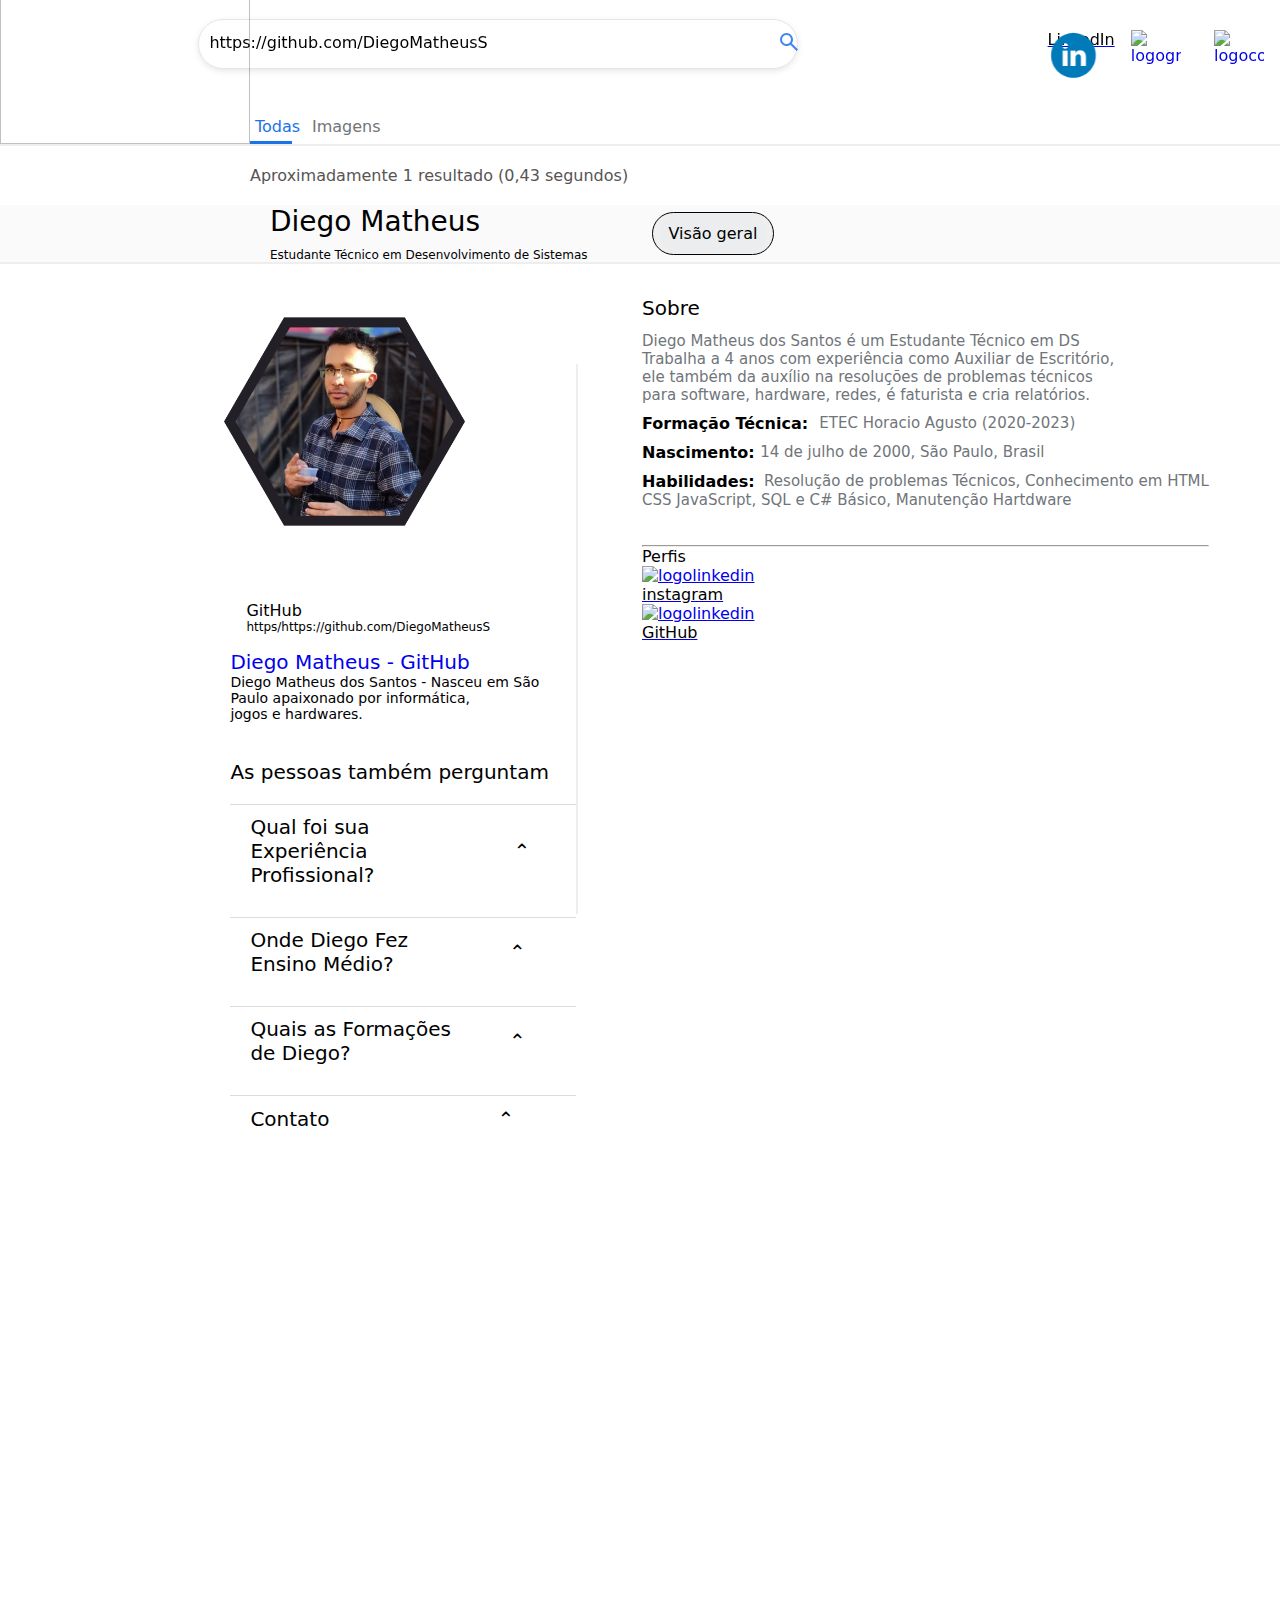
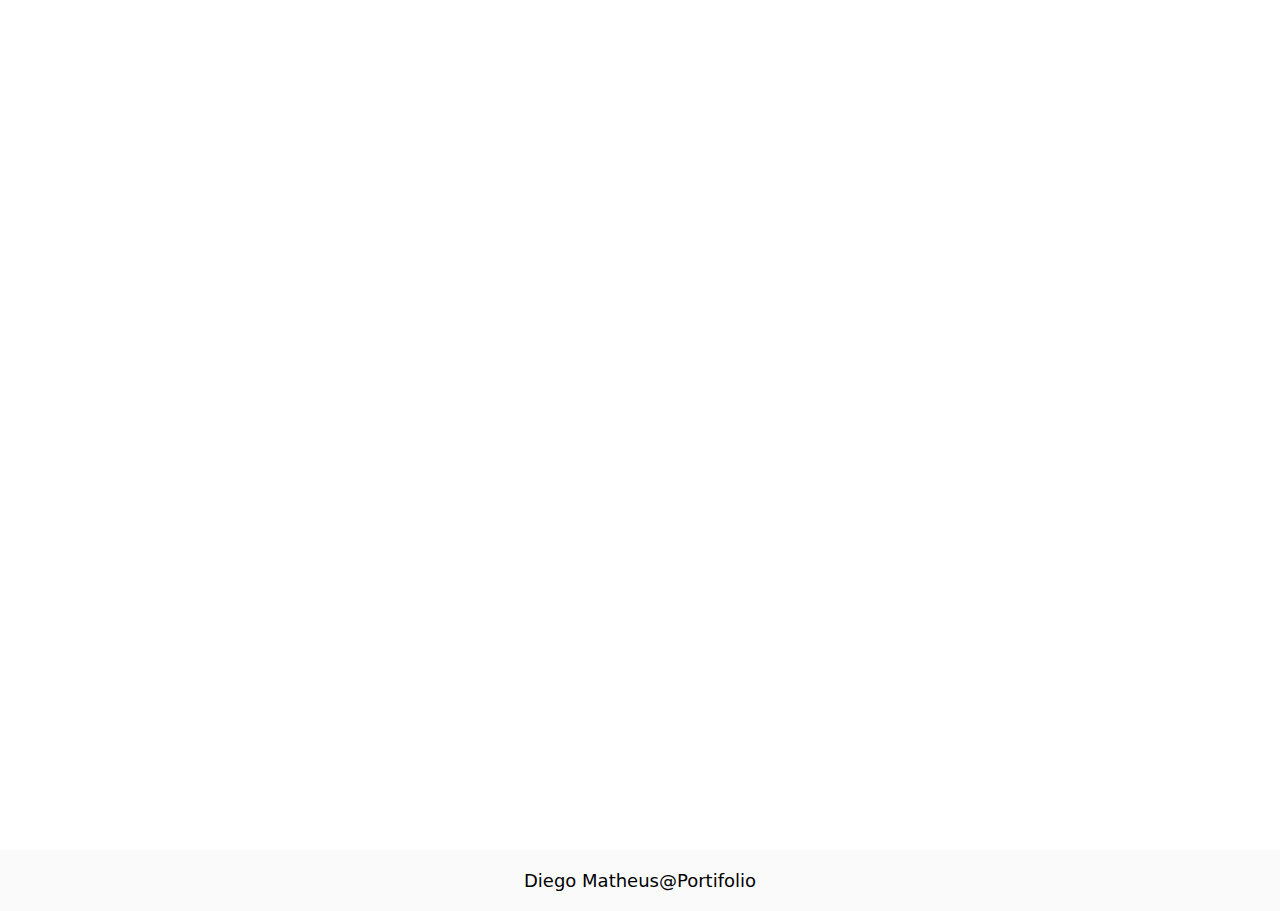
==== index.html @ b4f9243d "Update index.html" ====
<!DOCTYPE html>
<html lang="pt-br">

<head>
    <meta charset="UTF-8">
    <title>Portifólio</title>
    <link rel="stylesheet" href="css/style.css">
    <script src="js/script.js"></script>
    <link rel="stylesheet"
        href="https://fonts.googleapis.com/css2?family=Material+Symbols+Outlined:opsz,wght,FILL,GRAD@24,400,0,0" />
</head>

<body>
    <div class="cabecalho">
        <div class="logo">
            <a href="index.html"><img class="logo" src="img/Diego M..png" alt=""></a>
        </div>
        <div class="barrapesquisa">
            <div class="textpesquisa">
                <p class="nomepesquisa">https://github.com/DiegoMatheusS</p>
                <div class="lupa">
                    <a class="lupa" href="https://github.com/DiegoMatheusS"><span  class="material-symbols-outlined">
                        search
                    </span></a>
                </div>
            </div>
            <div class="logoconta">
              <a href="index.html"> <img class="logoconta" src="img/logoconta.png" alt="logoconta"></a>
            </div>
            <div class="logogmail">
                <a href="mailto:dms.diego.2019@gmail.com"><img class="logogmail" src="img/logogmail.png" alt="logogmail"> 
                </a>    
            </div>
        </div>
    </div>
    <div class="containertopicos">
        <div class="sobre">
            <a class="sobretext" href="index.html"><p style="color: #1B73E8;">Todas</p></a>
        </div>
        <div class="sobreimagem">
           <a class="sobreimagemtext" href="Curriculo.html"><p style="color: #707579;">Imagens</p></a>
        </div>
    </div>
    <hr class="linhacontainertopicos">

    <div class="aproximacao">
        <p>Aproximadamente 1 resultado (0,43 segundos)</p>
    </div>
    <div class="containerBody">
        <div class="imagembody">
            <a href="index.html"><img class="imgbody" src="img/logoconta.png" alt=""></a>
        </div>
        <div class="textbody">
            <p>Diego Matheus</p>
            <p class="textnameabaixo">Estudante Técnico em Desenvolvimento de Sistemas</p>
        </div>
        <div>
            <button class="visaogeral"><a class="btnvisao" href="index.html">
                    <p>Visão geral</p>
                </a> </button>
        </div>
    </div>
    <hr class="linhacontainertopicos">
    <div class="containersobre">
        <div class="imagemsobre">
            <div class="imagem">
               <a href="Curriculo.html"> <img class="imagem" src="img/foto.png" alt=""></a>
            </div>
            <div class="pesquisasobre">
                <div class="sitepesquisa">
                    <div class="imglogosite">
                       <a href="https/https://github.com/DiegoMatheusS"> <img class="imgsobre" src="img/logoconta.png" alt=""></a>
                    </div>
                    <div class="textimgsobre">
                        <a class="textimgsobre" href="https://github.com/DiegoMatheusS"><p>GitHub</p></a>
                        <a class="githublink" href="https://github.com/DiegoMatheusS"><p class="githublink">https/https://github.com/DiegoMatheusS</p></a>
                    </div>
                </div>
                <div class="pesquisa">
                    <p class="titulopesquisa"><a class="resps" href="https://github.com/DiegoMatheusS">Diego Matheus - GitHub</p></a>
                    <p>Diego Matheus dos Santos - Nasceu em São Paulo apaixonado por informática, </p>
                    <p>jogos e hardwares.</p>
                </div><br><br>
                <div class="perguntas">
                    <p>As pessoas também perguntam</p>
                    <div class="questoes">
                        <div class="questoessobre">
                            <p>Qual foi sua Experiência Profissional?</p>
                            <button class="btnquestion" onclick="expande(this)">
                                <p id="question1">⌃</p>
                            </button>
                        </div>
                        <div class="respostas">
                            <p id="resp"><b>Jovem Aprendiz Administrativo</b></p><br>
                            <p id="resp"> Manchester Chemical Produstos Químicos Ltda </p><br>
                            <p id="resp"><b>Auxiliar de Escritório (Faturista)</b></p><br>
                            <p id="resp"> Manchester Chemical Produstos Químicos Ltda </p><br>
                            <p><a class="resps" href="Curriculo.html"><b>Saiba mais</b></p></a>
                        </div>
                        <div class="questoessobre">
                            <p>Onde Diego Fez Ensino Médio?</p>
                            <button class="btnquestion" onclick="expandir(this)">
                                <p id="question2">⌃</p>
                            </button>
                        </div>
                        <div class="respostas">
                            <p id="resp">Diego se formou no Ensino Médio em 2017 na escola</p><br>
                            <p id="resp"> Prof° Paul Hugon</p>
                            <p><a class="resps" href="Curriculo.html"><b>Saiba mais</b></p></a>
                        </div>
                        <!--copiar e colar para mais perguntas-->
                        <div class="questoessobre">
                            <p>Quais as Formações de Diego?</p>
                            <button class="btnquestion" onclick="expandi(this) ">
                                <p id="question3">⌃</p>
                            </button>
                        </div>
                        <div class="respostas">
                            <p id="resp"><b>Técnico em Administração: </b> (2022) ETEC Horácio Augusto</p><br>
                            <p id="resp"><b>Técnico em Contabilidade:</b> (2023) ETEC Horácio Augusto</p><br>
                            <p id="resp"><b>Técnico em Desenvolvimento de Sistemas: </b> previsão de </p><br>
                            <p id="resp">término em 2024.</p><br>
                        </div>
                        <div class="questoessobre">
                            <p>Contato</p><p></p>
                            <button class="btnquestion" onclick="contato(this)">
                                <p id="question4">⌃</p>
                            </button>
                        </div>
                        <div class="respostas">
                            <p id="resp"><b>Email: </b>dms.diego.2019@gmail.com</p><br>
                            <p id="resp"><b>Celular: </b> (11) 96057-0645</p>
                            <p><a class="resps" href="Curriculo.html"><b>Saiba mais</b></p></a>
                        </div>
                        
                    </div>
                </div>
                                    <!--copiar e colar para mais perguntas-->
                </div>
            </div><hr class="hrdivide">
            <div class="sobrecontainerpesquisa">
                <p class="titulosobre">Sobre</p>
                <p class="textsobre">Diego Matheus dos Santos é um Estudante Técnico em DS</p>
                <p class="textsobre">Trabalha a 4 anos com experiência como Auxiliar de Escritório,</p>
                <p class="textsobre">ele também da auxílio na resoluções de problemas técnicos</p>
                <p class="textsobre"> para software, hardware, redes, é faturista e cria relatórios.</p>
                <div class="textosobrequalificacao">
                    <p><b>Formação Técnica: &nbsp;</b><p class="textsobre"> ETEC Horacio Agusto (2020-2023)</p>
                </div>
                <div class="textosobrequalificacao">
                    <p><b>Nascimento:&nbsp; </b><p class="textsobre"> 14 de julho de 2000, São Paulo, Brasil</p>
                </div>
                <div class="textosobrequalificacao">
                    <p><b>Habilidades:</b></p> <p class="textsobre">&nbsp; Resolução de problemas Técnicos,
                     Conhecimento em HTML</p>
                </div>
                <p class="textsobre">CSS  JavaScript, SQL e C# Básico, Manutenção Hartdware <br><br><br>
                   <hr>
                   <p class="tituloperfis">Perfis</p>
                <div class="perfis">
                    <div class="instagran">
                        <a href="https://www.instagram.com/diego.theus/"><img class="instagran" src="img/instagran.png" alt="logolinkedin"></a> 
                        <a class="textinstagran" href="https://www.linkedin.com/in/diego-matheus-087953255/"><p style="color: black;">instagram</p></a> 
                    </div>
                    <div class="logolinkedin">
                        <a href="https://www.linkedin.com/in/diego-matheus-087953255/"><img class="logolinkedin" src="img/linkedin.png" alt="logolinkedin"> </a>   
                        <a class="textlinkedin" href="https://www.linkedin.com/in/diego-matheus-087953255/"><p style="color: black;">LinkedIn</p></a> 
                         </div>
                    <div class="github">
                        <a href="https://github.com/DiegoMatheusS"><img class="github" src="img/github.jpg" alt="logolinkedin"></a> 
                        <a class="textgithub" href="https://www.linkedin.com/in/diego-matheus-087953255/"><p style="color: black;">GitHub</p></a> 
                    </div>
                </div>   
            </div>
        </div>
    <footer class="rodape">
            <p>Diego Matheus@Portifolio</p>
    </footer>
</body>

</html>
---- css/style.css ----
*{
    margin: 0;
    font-family: system-ui, -apple-system, BlinkMacSystemFont, 'Segoe UI', Roboto, Oxygen, Ubuntu, Cantarell, 'Open Sans', 'Helvetica Neue', sans-serif;
}

.hrdivide{
    border-style: groove;
    margin-top: 100px;
}

.cabecalho{
    display: flex;
    align-items: center;
    position: fixed;
    width: 100%;
    height: 10%;
    margin-top: -81px;
    background-color: #ffffff;
}

.logo{
    width: 250px;
    height: 200px;
    margin-top: 0px;
    margin-left: 0px;
    
}
.barrapesquisa{
    display: flex;
    align-items: center;
    width: 100%;
    max-width: 600px; /* Define a largura máxima da barra de pesquisa */
    margin-top: 0;
    margin-left: 15.5%; 
    position: fixed;

}
.textpesquisa{
    display: flex;
    width: 100%;
    padding: 10px;
    border: 1px solid #ccc;
    border-radius: 5px;
    font-size: 16px;
    border-radius: 50px;
    box-shadow: 0 2px 6px rgba(0, 0, 0, 0.1);
    border: 1px solid rgba(0, 0, 0, 0.1);
    border-top: 1px solid rgba(0, 0, 0, 0.1);

    
}
.textpesquisa:hover{
    box-shadow: 0 3px 4px rgba(0, 0, 0, 0.1);
    border: 1px solid rgba(0, 0, 0, 0.11);
    border-top: 1px solid rgba(0, 0, 0, 0.1);
}
.nomepesquisa{
    margin-top: 3px;
    
}
.lupa{
    margin-left: 48%;
    color: #4284F4;

}

@media only screen and (max-height: px){
    .cabecalho{
        display: flex;
        align-items: center;
        position: fixed;
        width: 100%;
        height: 4%;
        margin-top: -80px;
        background-color: #ffffff;
    }
    .barrapesquisa{
        width: 100%;
        margin-left: 100px;
    }
    .lupa{
        margin-left: 10%;
    }
    
}
@media only screen and (min-height: 1180px) {
    .textpesquisa{
        width: 50%;
        margin-left: 12rem;
    }
    .logo{
        margin-left: -50%;
    }
    .nomepesquisa{
        font-size: 12px;
        padding: 3px;
    }
    .lupa{
        margin-left: 20%;
    }
    .barrapesquisa{
        width: 70%;
        margin-left: -30%;
    }
    .cabecalho{
        display: flex;
        align-items: center;
        justify-content: center;
        position: fixed;
        width: 100%;
        height: 5%;
        margin-top: -80px;
        background-color: #ffffff;
    }
  }

  @media only screen and (max-width: 850px) {
    .lupa{
        margin-left: 15%;
    }
    .barrapesquisa{
        width: 80%;
    }
    .nomepesquisa{
        font-size: 13px;
        padding: 3px;
    }
    .containersobre{
        margin: 10%;
     }
     .titulopesquisa{
        font-size: 8px;
    }
    .sobrecontainerpesquisa{
        margin-left: -50%;
    }
    .cabecalho{
        display: flex;
        align-items: center;
        justify-content: center;
        position: fixed;
        width: 100%;
        height: 7%;
        margin-top: -80px;
        background-color: #ffffff;
    }
    
  }
  @media only screen and (max-width: 500px) {
    .lupa{
        margin-left: 10%;
    }
    .barrapesquisa{
        width: 80%;
    }
    .nomepesquisa{
        font-size: 15px;
        padding: 3px;
    }
    .cabecalho{
        display: flex;
        align-items: center;
        position: fixed;
        width: 100%;
        height: 10%;
        margin-top: -80px;
        background-color: #ffffff;
    }
  }









.logoconta{
    position: fixed;
    top: 0; 
    right: 1rem; 
    width: 50px; 
    height: 50px;
    margin-top: 30px;
    
}
.logogmail{
    position: fixed;
    top: 0; 
    right: 6.2rem; 
    width: 50px; 
    height: 50px;
    margin-left: -100px;
    margin-top: 30px;
}
.logolinkedin{
    position: fixed;
    top: 0; 
    right: 11.4rem; 
    width: 50px; 
    height: 50px;
    margin-left: -100px;
    margin-top: 30px;
    
}
.containertopicos{
    display: flex;
    margin-top: 80px;
    justify-content: start;
    
}
.sobre{
    width: 2.5%;
    margin-left: 250px;
    border-bottom: solid #1B73E8;
    padding: 5px;
    margin-top: 2rem;
}
.sobretext{
    text-decoration: none;
    margin-top: 15px;
}
.sobreimagem{
    margin-left: 15px;
    color: #1d1d1d;
    text-decoration: none;
    padding: 5px;
    margin-top: 2rem;
}
.sobreimagemtext{
    text-decoration: none;
    margin-top: 15px;
}
.linhacontainertopicos{
    border-style: groove;
}
.aproximacao{
    margin-top: 20px;
    margin-left: 250px;
    color: #575454;
    margin-bottom: 20px;

}
.containerBody{
    display: flex;
    background-color: #FAFAFB;
    align-items: center;

}
.imgbody{
    width: 70px;
    margin-left: 250px;
}
.textbody{
    margin-left: 20px;
    font-size: 28px;
}
.textnameabaixo{
    font-size: 12px;
    margin-top: 10px;
}
.visaogeral{
    margin-left: 4rem;
    text-align: center; 
    border-radius: 30px;
    border: solid 1.5px;
}
.btnvisao{
    background-color: #ECEDEE ;
    text-decoration: none;
    color: #000000; 
    font-size: 16px; 
    border-radius: 25px;
    padding: 10px;  
    cursor: pointer; 
    transition: background-color 0.3s;
    display: flex;
}
.containersobre{
    display: flex;
    width: auto;
    height: 650px;

}
.imagemsobre{
    width: 45%;
}
.imagenssobre{
    border: solid black;;
    margin-bottom: 3rem;
    
}
.imagem{
    height: 65%;
    width: 100;
    margin-top: 10px;
    margin-left: 20%;
    margin-bottom: -6rem;
    border-radius: 12px;

}
.githublink{
    font-size: 12px;
    text-decoration: none;
    color: #000000;
}
.titulopesquisa:hover{
    text-decoration: underline;
}
.pesquisasobre{
    margin-left: 40%;
}
.sitepesquisa{
    display: flex;
}
.imgsobre{
    width: 30px;
    
}
.textimgsobre{
    margin-left: 1rem;
    margin-top: -5.5%;
    text-decoration: none;
    color: #000000;
}
.pesquisa{
    margin-top: 1rem;
    font-size: 14px;
}
.titulopesquisa{
    color: #1A0DAB;
    font-size: 20px;

}
.perguntas p{
    font-size: 20px;
    color: #000000;
    margin-bottom: 20px;
}
.questoes{
    margin-bottom: 20px;
    overflow: hidden;
}
.questoessobre{
    padding: 10px 20px;
    display: flex;
    justify-content: space-between;
    border-top: 1px solid #dadce0;

    align-items: center;
}
.btnquestion{
    background-color: transparent;
    border: none;
    cursor: pointer;
    width: 100px;
}
.respostas{
    display: none;
    padding: 10px 20px;
    background-color: #ffffff; /* Cor de fundo da resposta */
    border-bottom: 1px solid #dadce0;
}
#resp{
    font-size: 15px;
    margin-top: -2rem;
    color: gray;

}
.resps{
    text-decoration: none;
}  











.sobrecontainerpesquisa{
    justify-content: center;
    align-items: center;
    margin-top: 2rem;
    margin-left: 5%;
}


.titulosobre{
    font-size: 20px;
    margin-bottom: 12px;
    
}
.textsobre{
    font-size: 15px;
    color: #70757a;
    
}
.textosobrequalificacao{
    display: flex;
    margin-top: 10px;
}

.rodape{
    text-align: center;
    font-size: 18px;
    margin-top: 120%;
    padding: 20px;
    background-color: #FAFAFB;
}
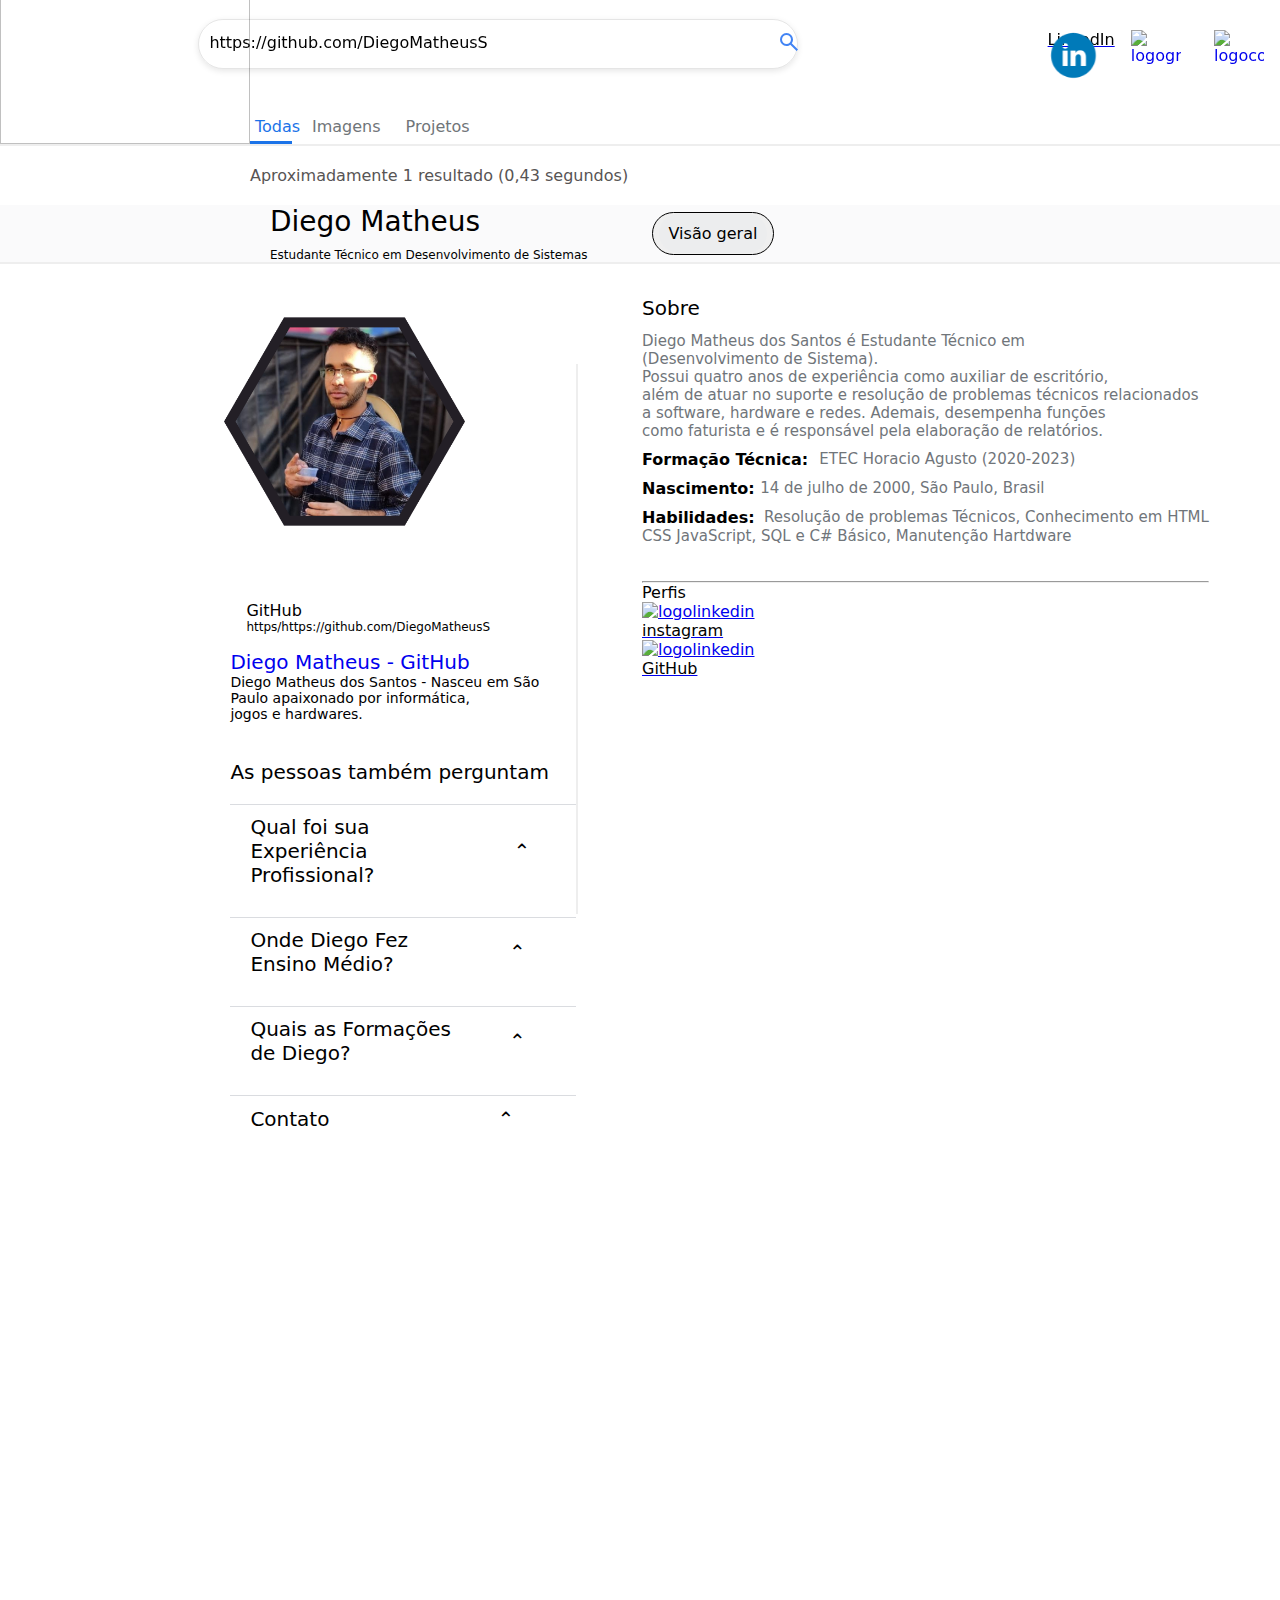
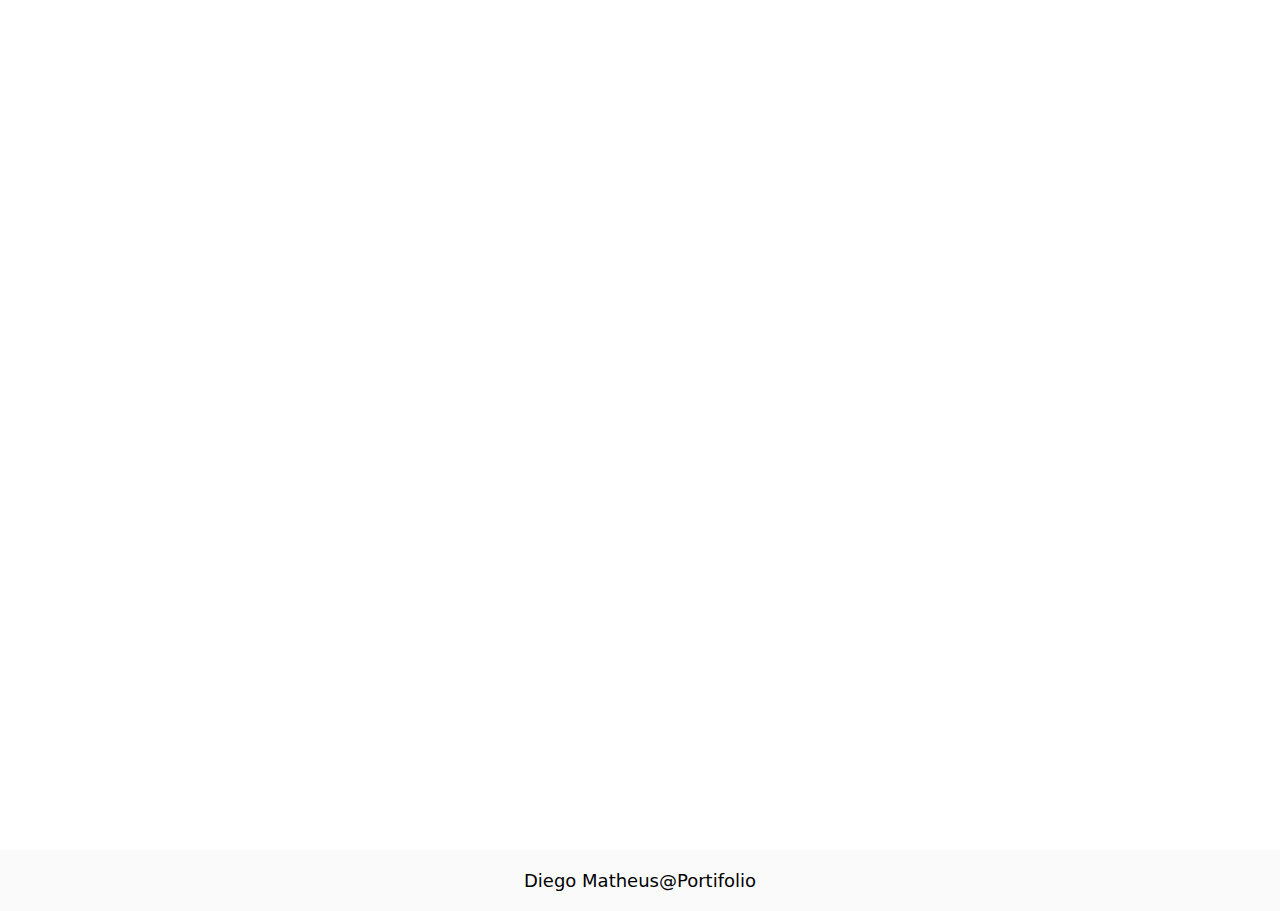
==== commit 969d250e: "Update index.html" ====
--- a/index.html
+++ b/index.html
@@ -9,7 +9,6 @@
     <link rel="stylesheet"
         href="https://fonts.googleapis.com/css2?family=Material+Symbols+Outlined:opsz,wght,FILL,GRAD@24,400,0,0" />
 </head>
-
 <body>
     <div class="cabecalho">
         <div class="logo">
@@ -40,6 +39,9 @@
         <div class="sobreimagem">
            <a class="sobreimagemtext" href="Curriculo.html"><p style="color: #707579;">Imagens</p></a>
         </div>
+        <div class="sobreimagem">
+            <a class="sobreimagemtext" href="projeto.html"><p style="color: #707579;">Projetos</p></a>
+         </div>
     </div>
     <hr class="linhacontainertopicos">
 
@@ -140,10 +142,12 @@
             </div><hr class="hrdivide">
             <div class="sobrecontainerpesquisa">
                 <p class="titulosobre">Sobre</p>
-                <p class="textsobre">Diego Matheus dos Santos é um Estudante Técnico em DS</p>
-                <p class="textsobre">Trabalha a 4 anos com experiência como Auxiliar de Escritório,</p>
-                <p class="textsobre">ele também da auxílio na resoluções de problemas técnicos</p>
-                <p class="textsobre"> para software, hardware, redes, é faturista e cria relatórios.</p>
+                <p class="textsobre">Diego Matheus dos Santos é Estudante Técnico em </p>
+                <p class="textsobre">(Desenvolvimento de Sistema).</p>
+                <p class="textsobre">Possui quatro anos de experiência como auxiliar de escritório,</p>
+                <p class="textsobre">além de atuar no suporte e resolução de problemas técnicos relacionados </p>
+                <p class="textsobre"> a software, hardware e redes. Ademais, desempenha funções </p>
+                <p class="textsobre">como faturista e é responsável pela elaboração de relatórios.</p>
                 <div class="textosobrequalificacao">
                     <p><b>Formação Técnica: &nbsp;</b><p class="textsobre"> ETEC Horacio Agusto (2020-2023)</p>
                 </div>
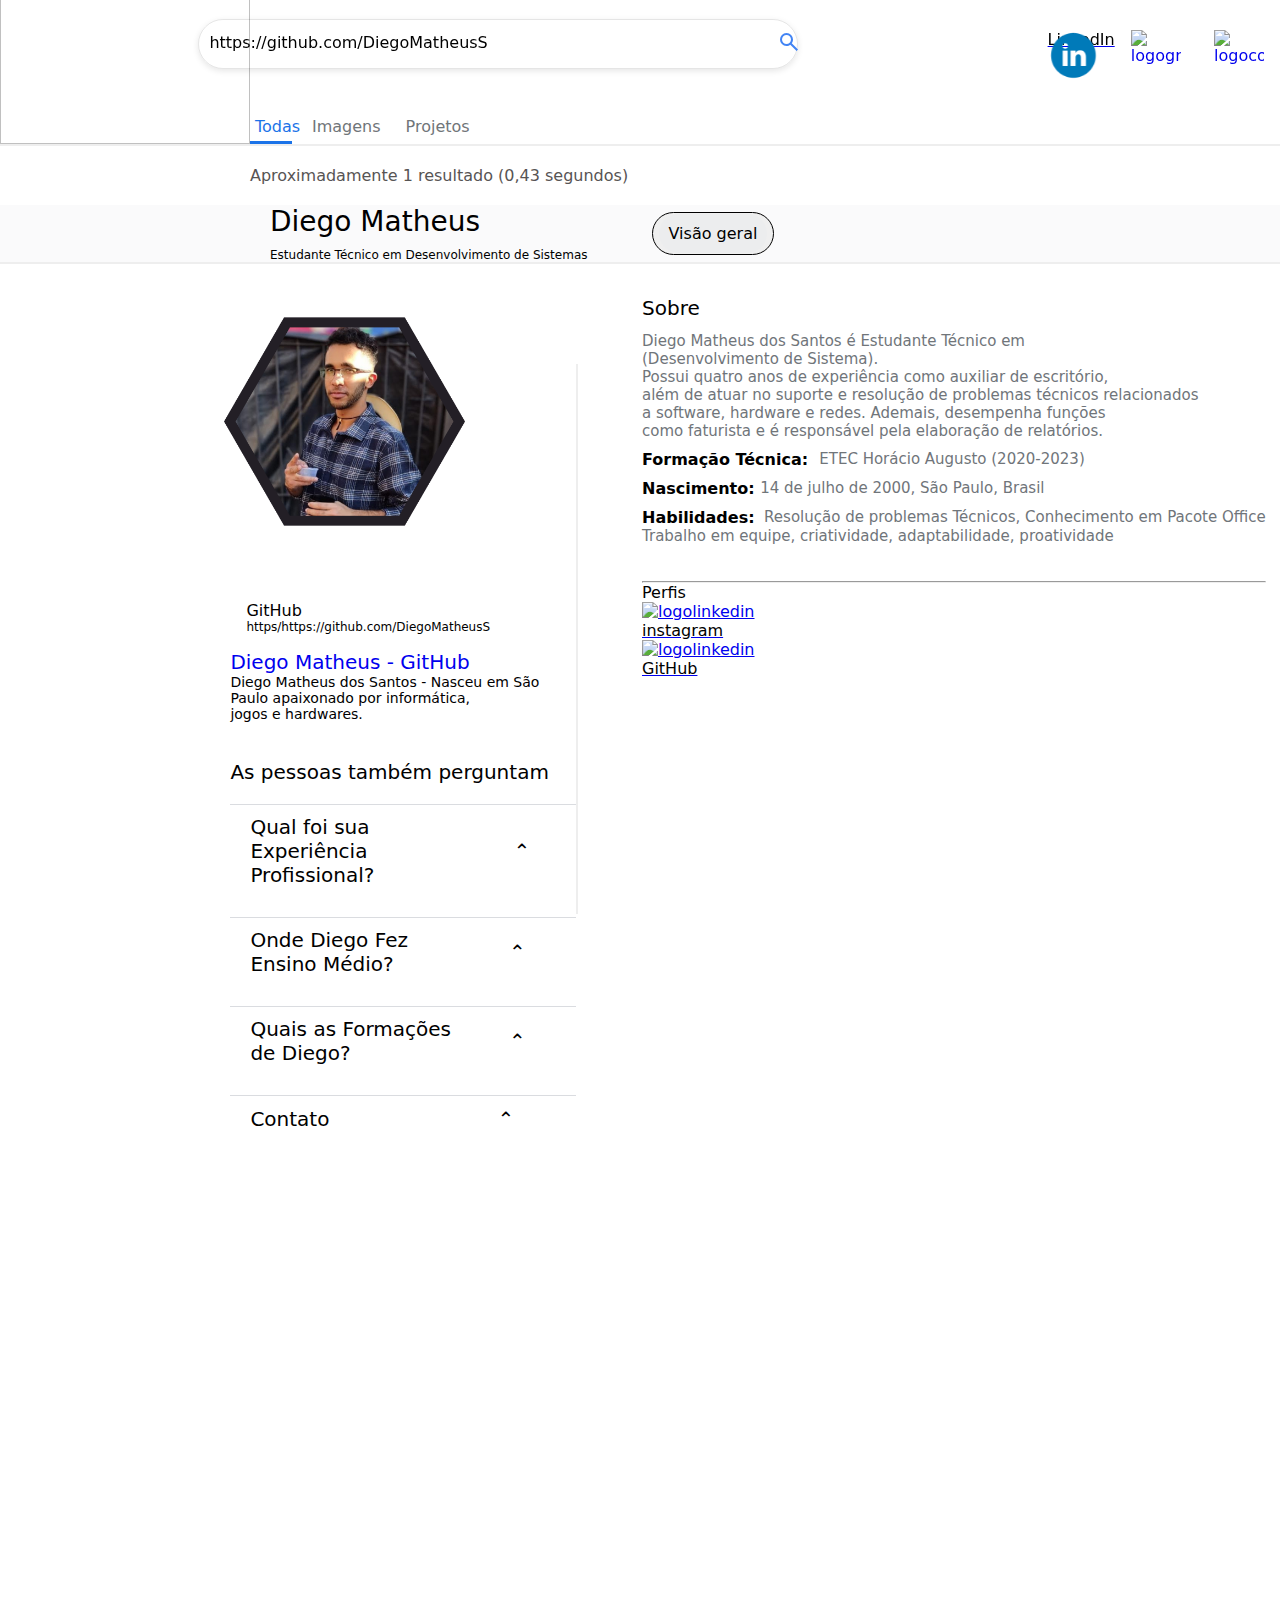
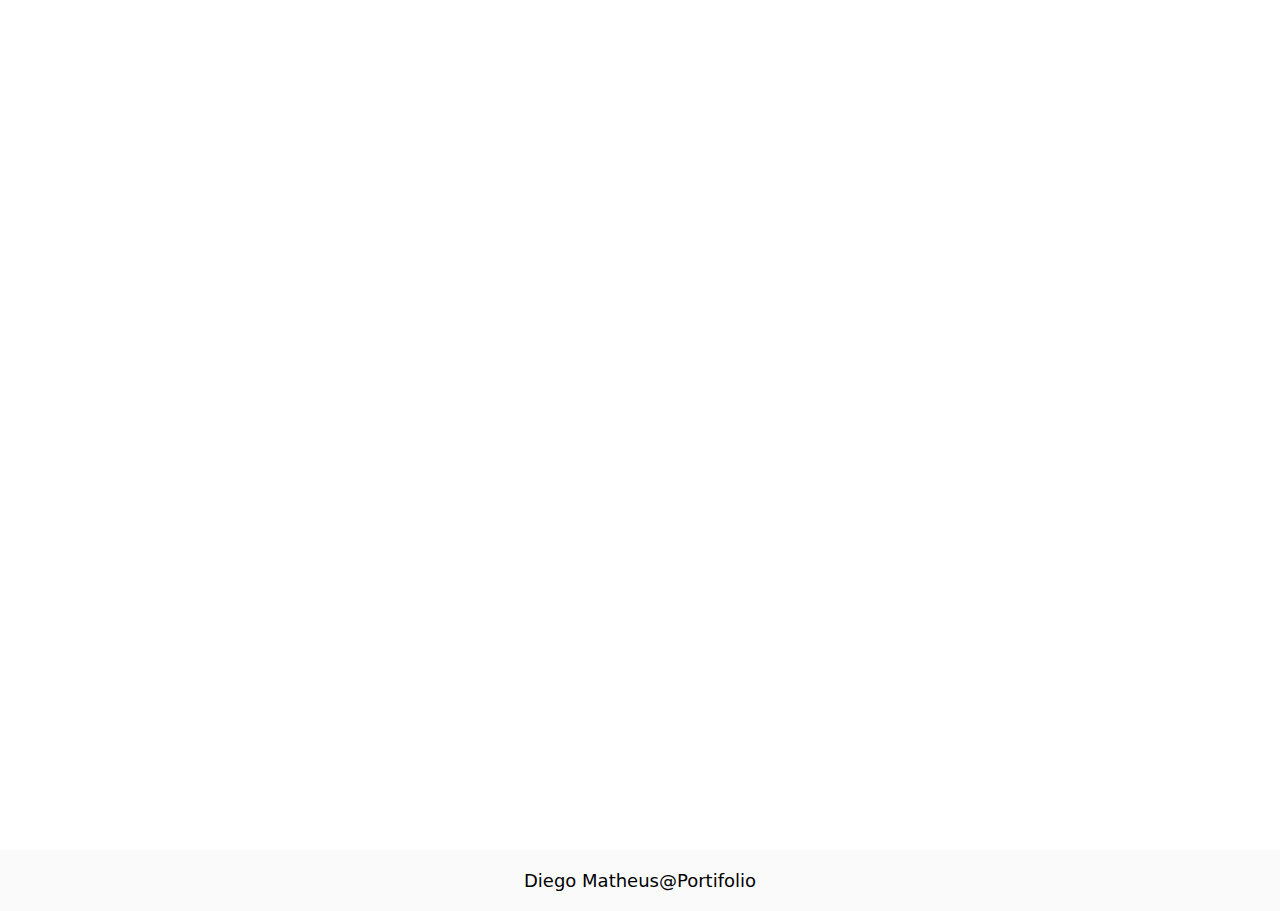
==== commit 7eed4be1: "Update index.html" ====
--- a/index.html
+++ b/index.html
@@ -149,16 +149,16 @@
                 <p class="textsobre"> a software, hardware e redes. Ademais, desempenha funções </p>
                 <p class="textsobre">como faturista e é responsável pela elaboração de relatórios.</p>
                 <div class="textosobrequalificacao">
-                    <p><b>Formação Técnica: &nbsp;</b><p class="textsobre"> ETEC Horacio Agusto (2020-2023)</p>
+                    <p><b>Formação Técnica: &nbsp;</b><p class="textsobre"> ETEC Horácio Augusto (2020-2023)</p>
                 </div>
                 <div class="textosobrequalificacao">
                     <p><b>Nascimento:&nbsp; </b><p class="textsobre"> 14 de julho de 2000, São Paulo, Brasil</p>
                 </div>
                 <div class="textosobrequalificacao">
                     <p><b>Habilidades:</b></p> <p class="textsobre">&nbsp; Resolução de problemas Técnicos,
-                     Conhecimento em HTML</p>
+                     Conhecimento em Pacote Office</p>
                 </div>
-                <p class="textsobre">CSS  JavaScript, SQL e C# Básico, Manutenção Hartdware <br><br><br>
+                <p class="textsobre">Trabalho em equipe, criatividade, adaptabilidade, proatividade <br><br><br>
                    <hr>
                    <p class="tituloperfis">Perfis</p>
                 <div class="perfis">
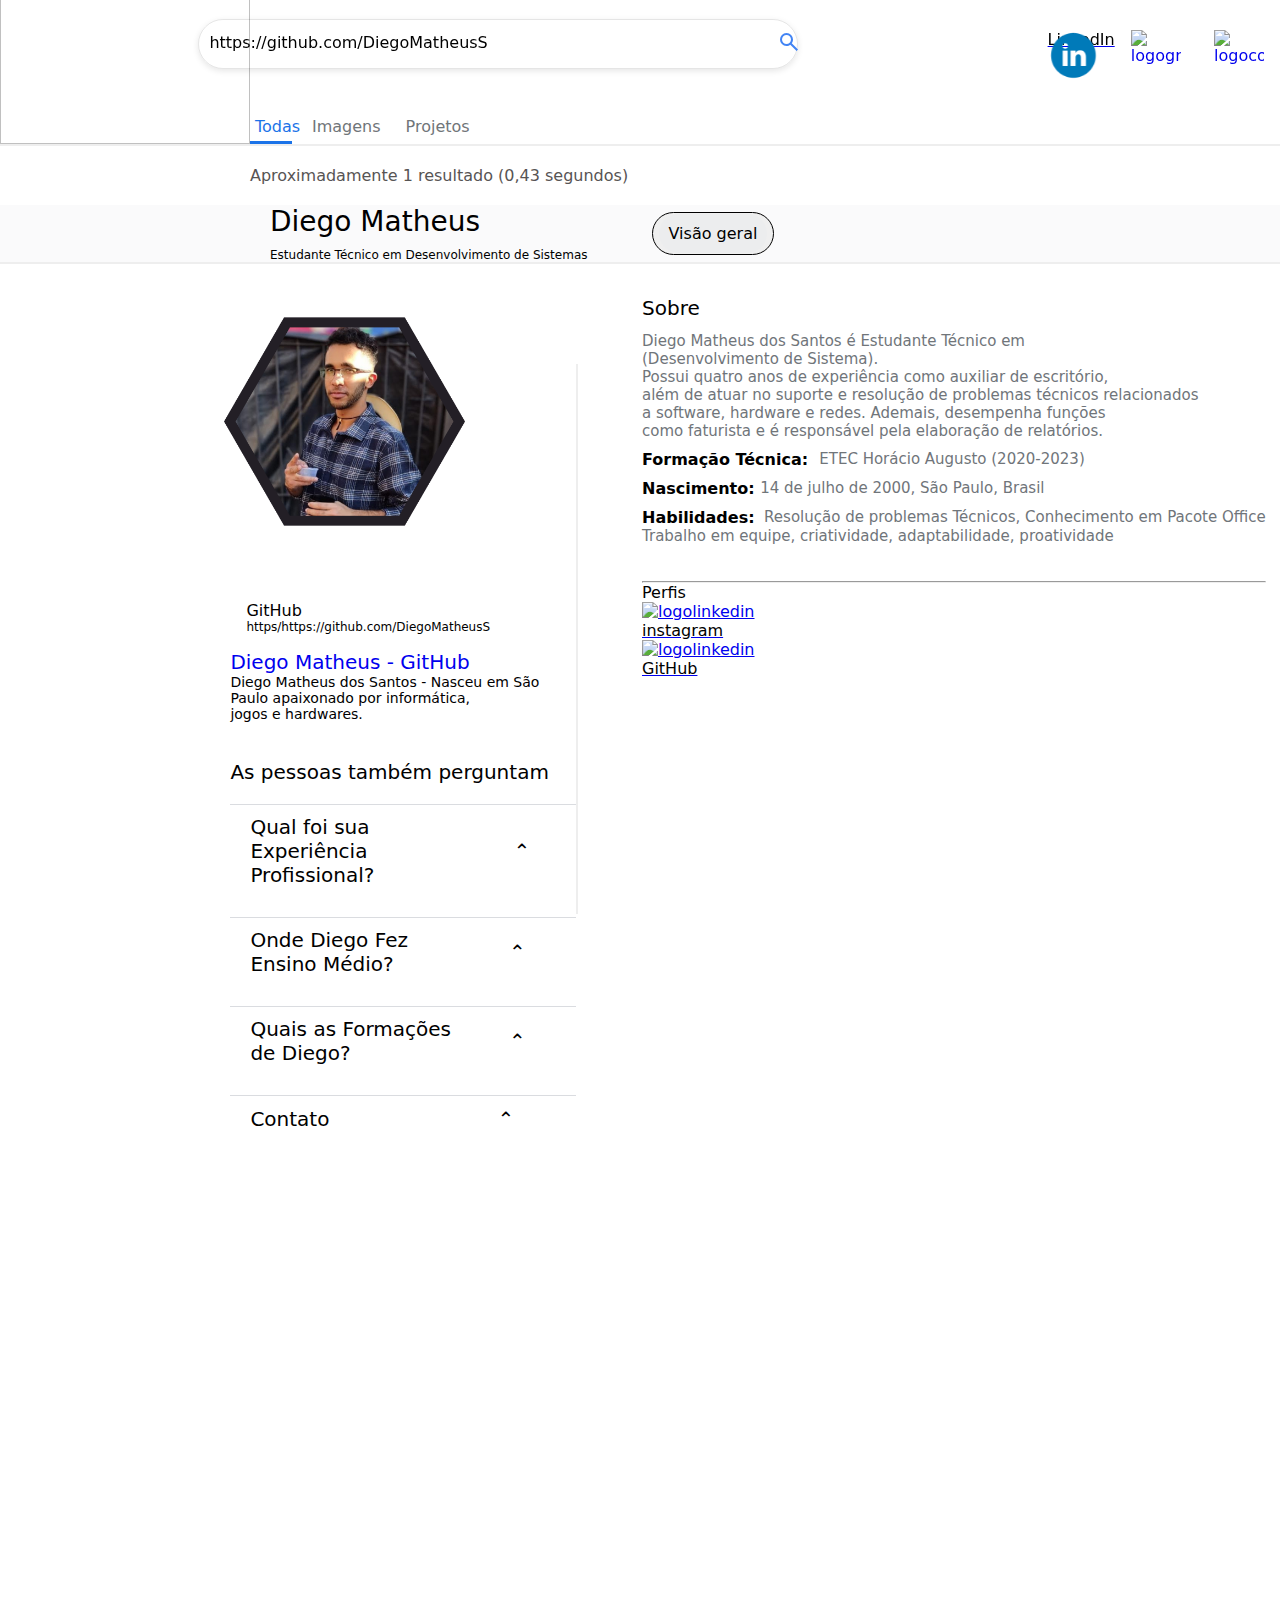
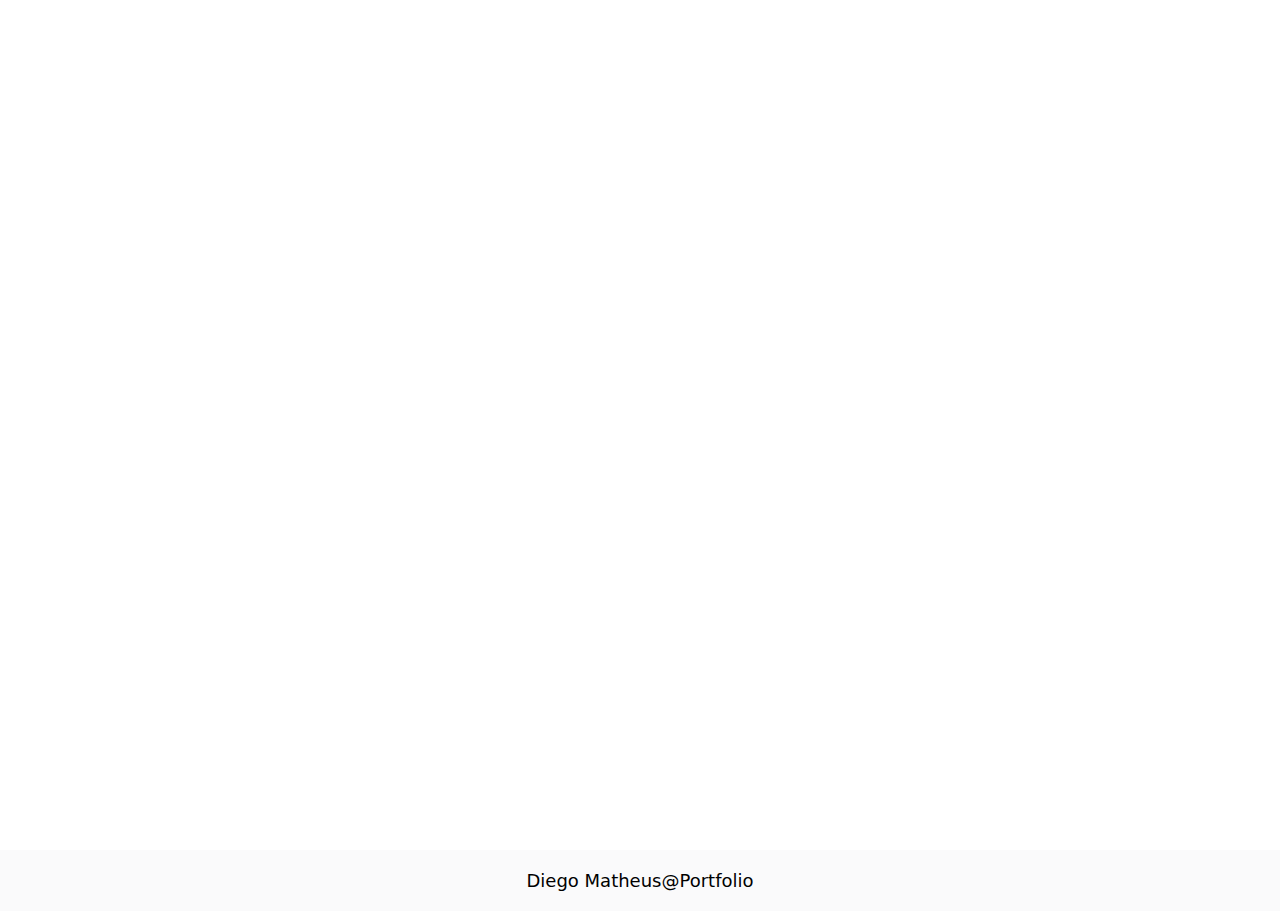
==== commit c26bdc8f: "Update index.html" ====
--- a/index.html
+++ b/index.html
@@ -178,7 +178,7 @@
             </div>
         </div>
     <footer class="rodape">
-            <p>Diego Matheus@Portifolio</p>
+            <p>Diego Matheus@Portfolio</p>
     </footer>
 </body>
 
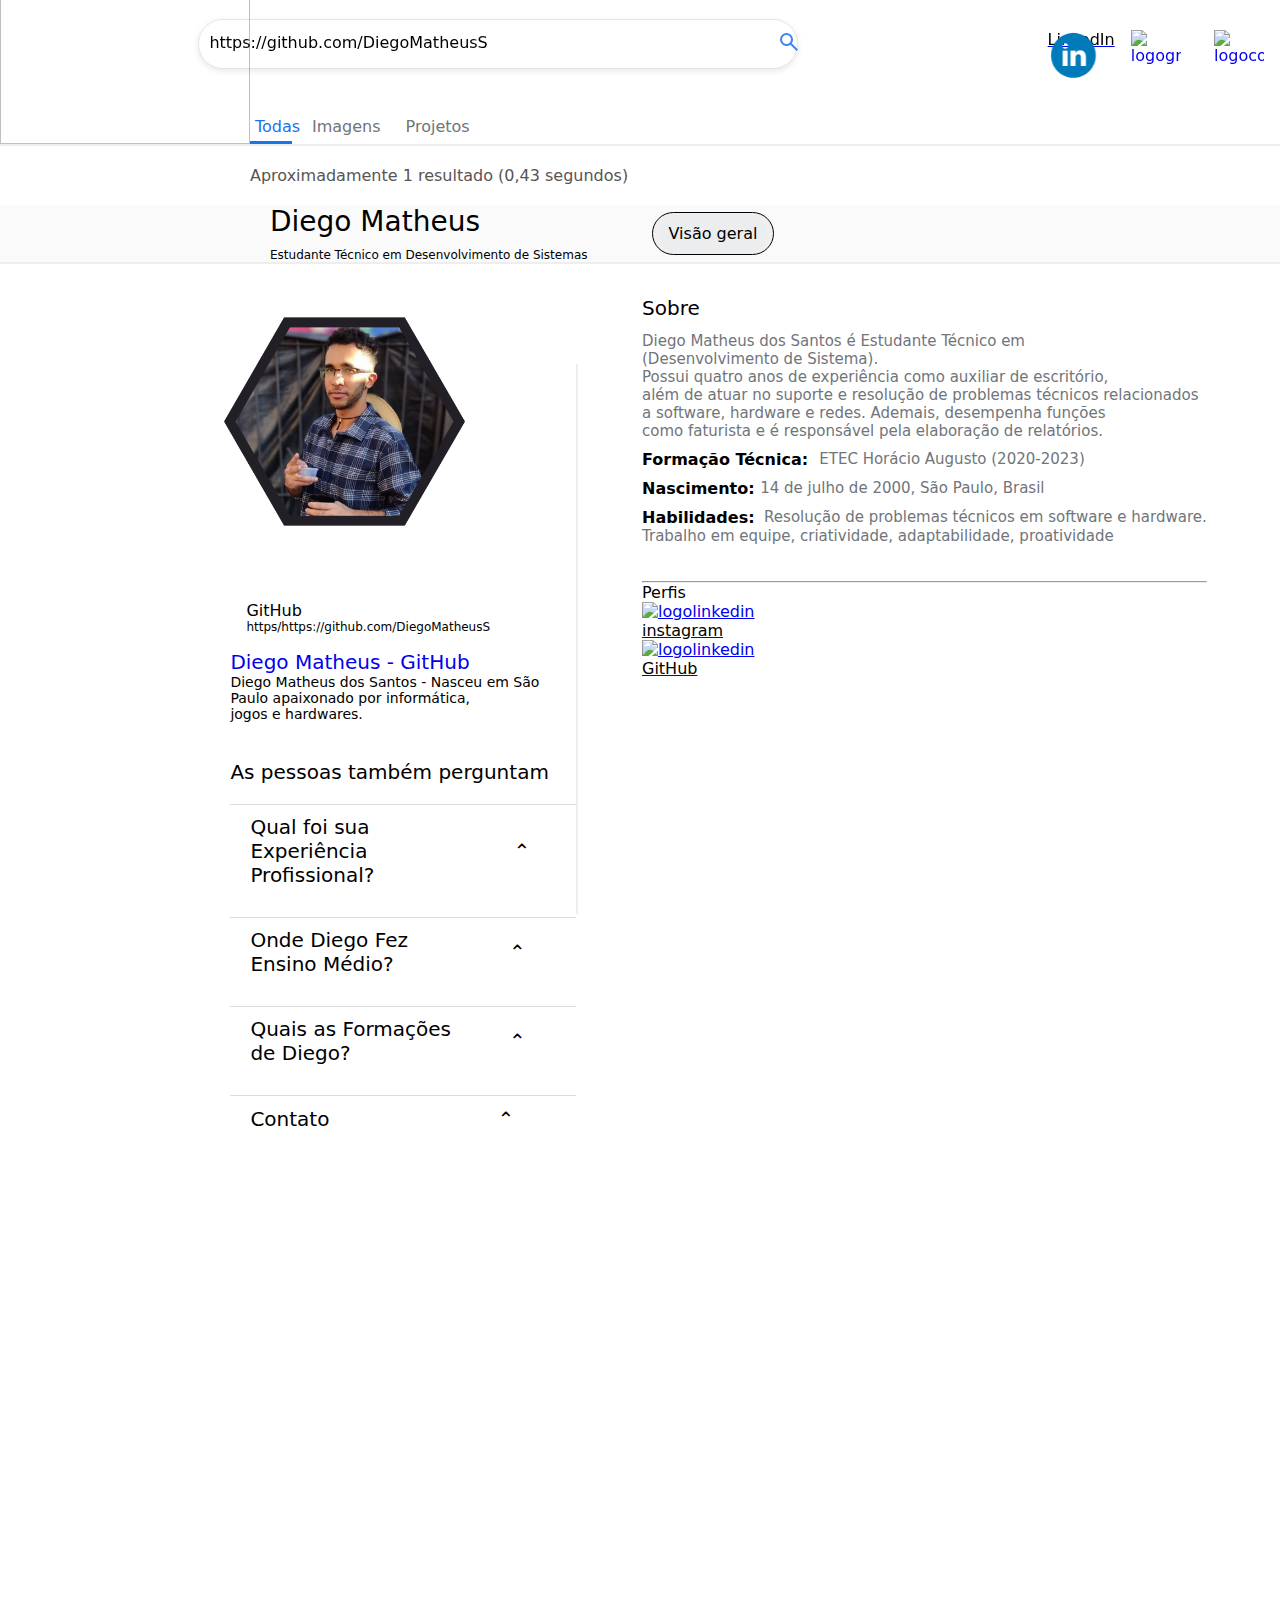
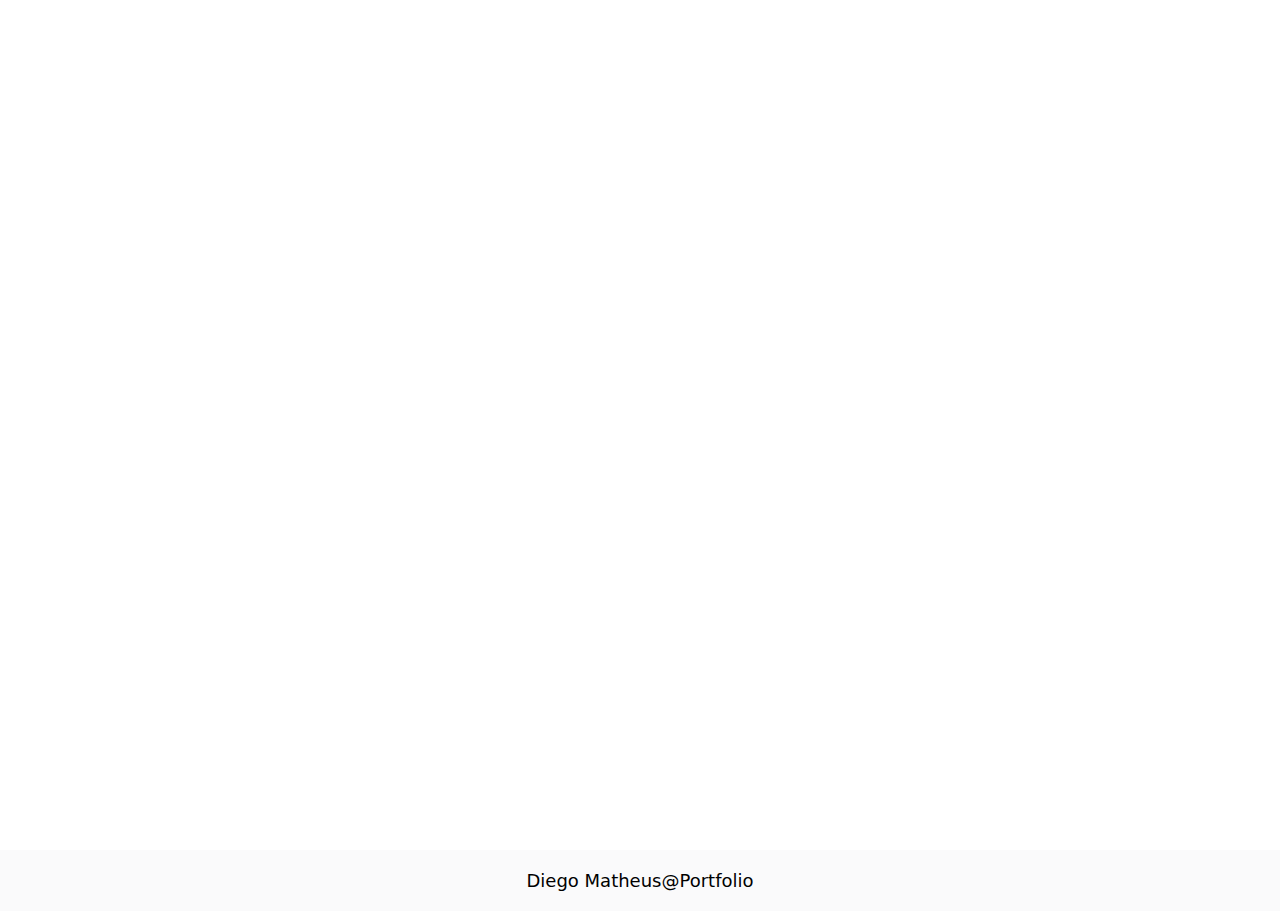
==== commit 7cf4919a: "Update index.html" ====
--- a/index.html
+++ b/index.html
@@ -94,9 +94,9 @@
                         </div>
                         <div class="respostas">
                             <p id="resp"><b>Jovem Aprendiz Administrativo</b></p><br>
-                            <p id="resp"> Manchester Chemical Produstos Químicos Ltda </p><br>
+                            <p id="resp"> Manchester Chemical Produtos Químicos Ltda </p><br>
                             <p id="resp"><b>Auxiliar de Escritório (Faturista)</b></p><br>
-                            <p id="resp"> Manchester Chemical Produstos Químicos Ltda </p><br>
+                            <p id="resp"> Manchester Chemical Produtos Químicos Ltda </p><br>
                             <p><a class="resps" href="Curriculo.html"><b>Saiba mais</b></p></a>
                         </div>
                         <div class="questoessobre">
@@ -155,8 +155,8 @@
                     <p><b>Nascimento:&nbsp; </b><p class="textsobre"> 14 de julho de 2000, São Paulo, Brasil</p>
                 </div>
                 <div class="textosobrequalificacao">
-                    <p><b>Habilidades:</b></p> <p class="textsobre">&nbsp; Resolução de problemas Técnicos,
-                     Conhecimento em Pacote Office</p>
+                    <p><b>Habilidades:</b></p> <p class="textsobre">&nbsp; Resolução de problemas técnicos 
+                     em software e hardware.</p>
                 </div>
                 <p class="textsobre">Trabalho em equipe, criatividade, adaptabilidade, proatividade <br><br><br>
                    <hr>
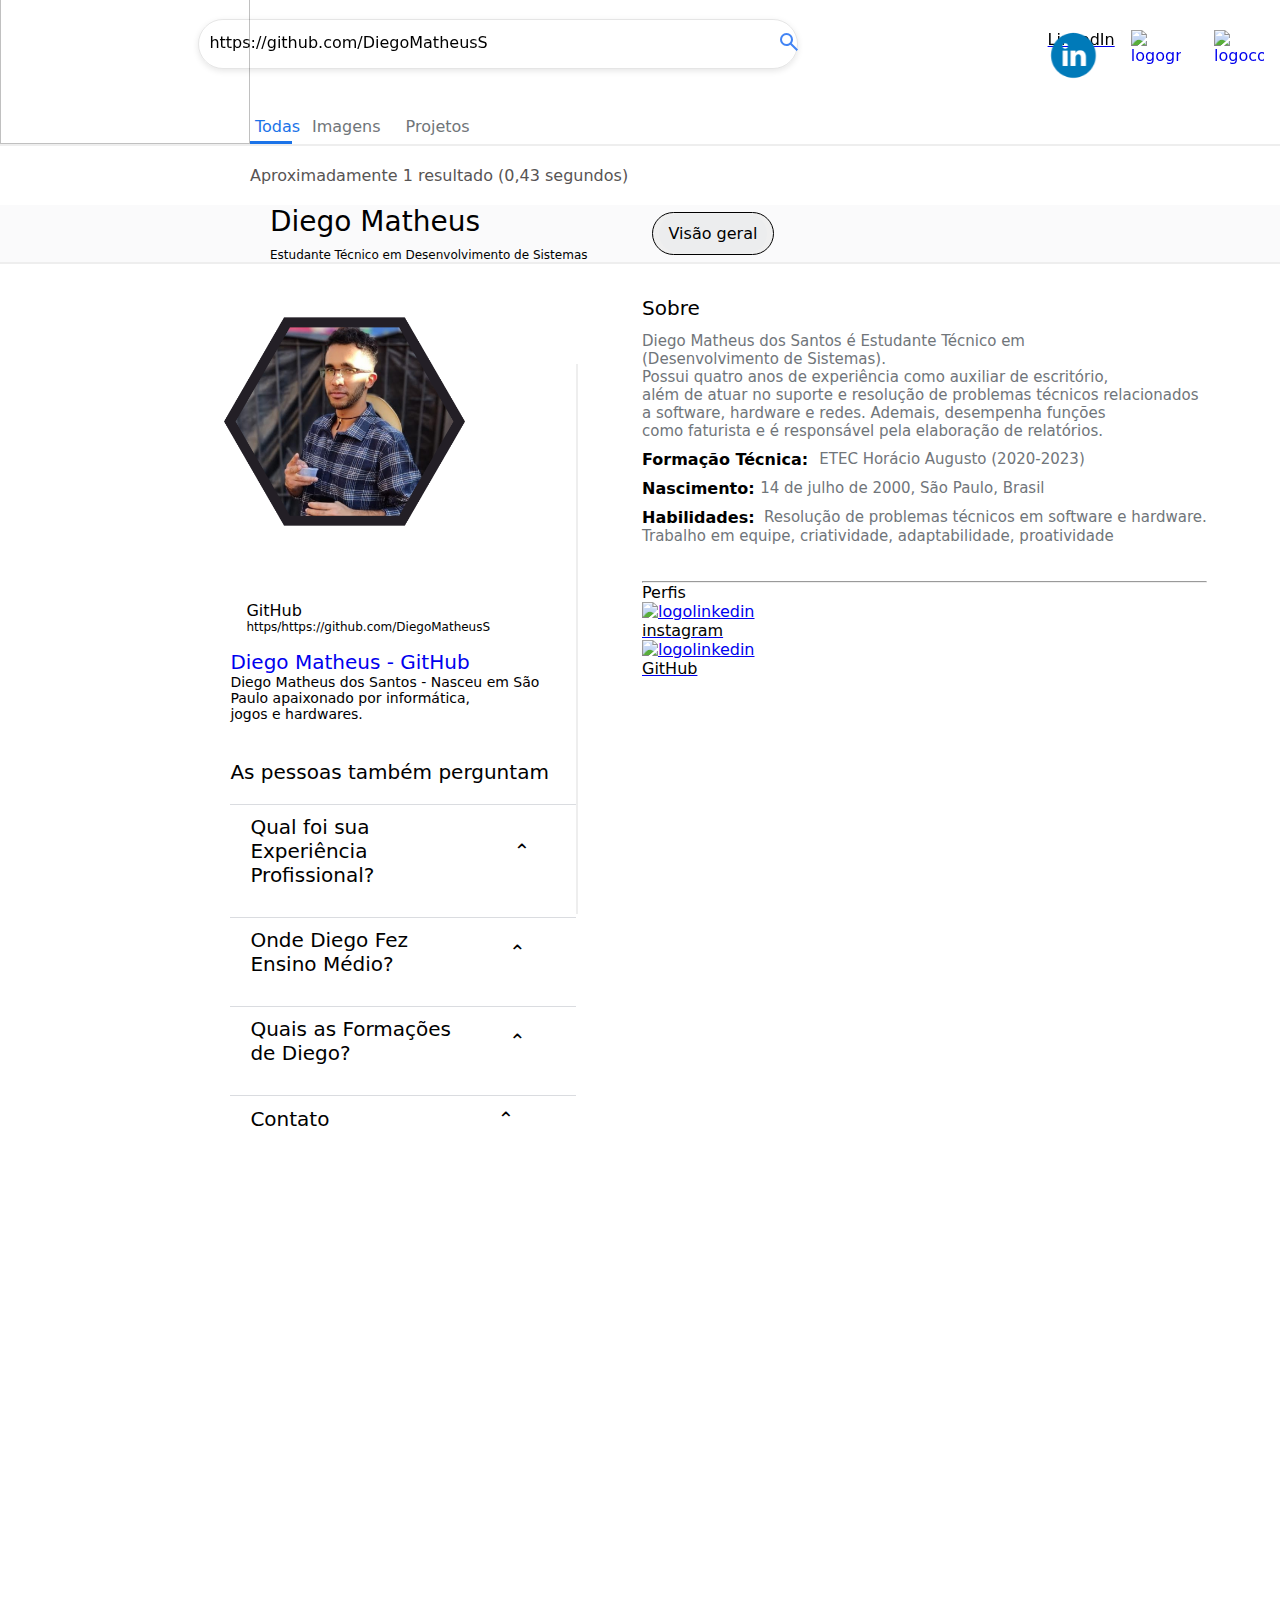
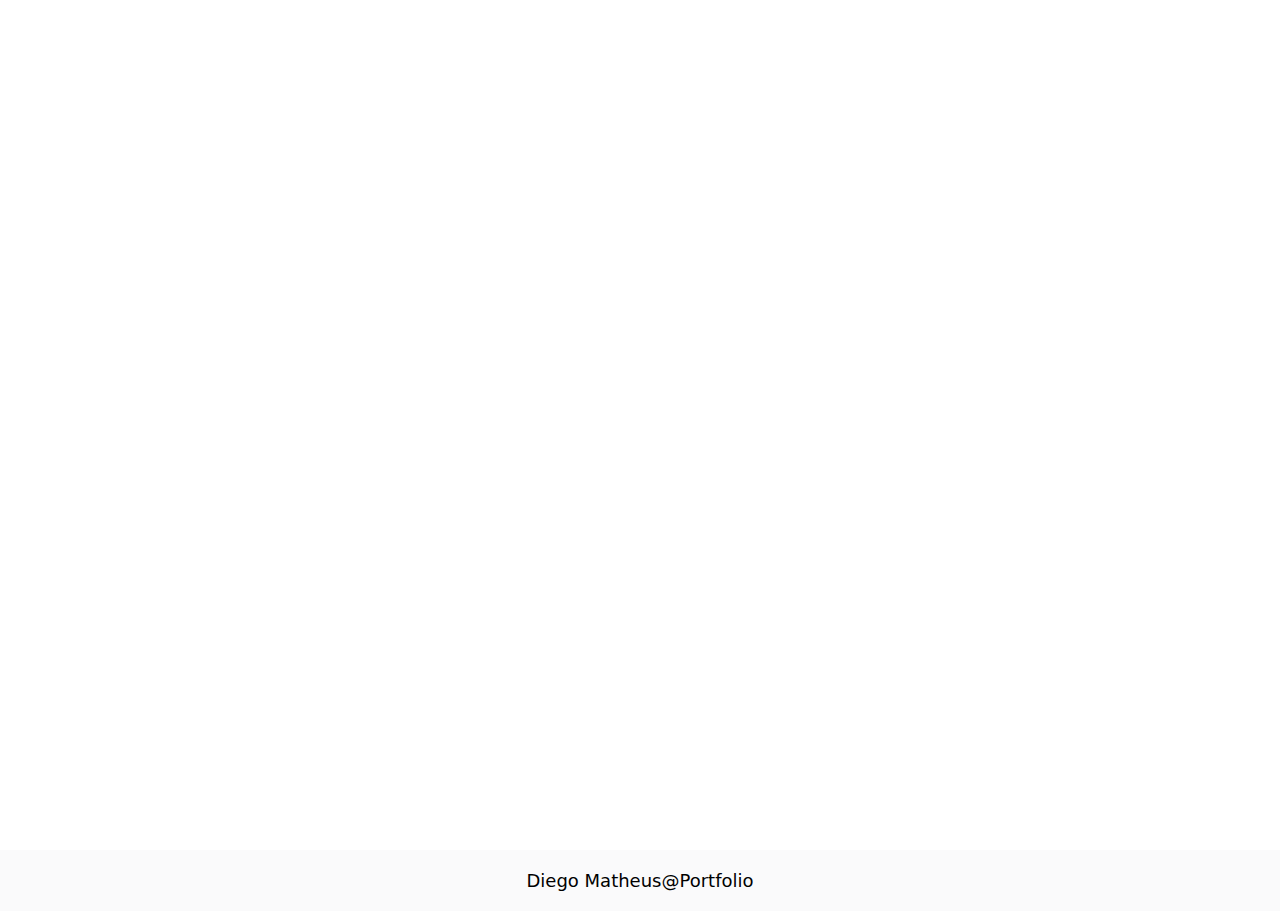
==== commit a2704c9b: "Update index.html" ====
--- a/index.html
+++ b/index.html
@@ -3,7 +3,7 @@
 
 <head>
     <meta charset="UTF-8">
-    <title>Portifólio</title>
+    <title>Portfólio</title>
     <link rel="stylesheet" href="css/style.css">
     <script src="js/script.js"></script>
     <link rel="stylesheet"
@@ -143,7 +143,7 @@
             <div class="sobrecontainerpesquisa">
                 <p class="titulosobre">Sobre</p>
                 <p class="textsobre">Diego Matheus dos Santos é Estudante Técnico em </p>
-                <p class="textsobre">(Desenvolvimento de Sistema).</p>
+                <p class="textsobre">(Desenvolvimento de Sistemas).</p>
                 <p class="textsobre">Possui quatro anos de experiência como auxiliar de escritório,</p>
                 <p class="textsobre">além de atuar no suporte e resolução de problemas técnicos relacionados </p>
                 <p class="textsobre"> a software, hardware e redes. Ademais, desempenha funções </p>
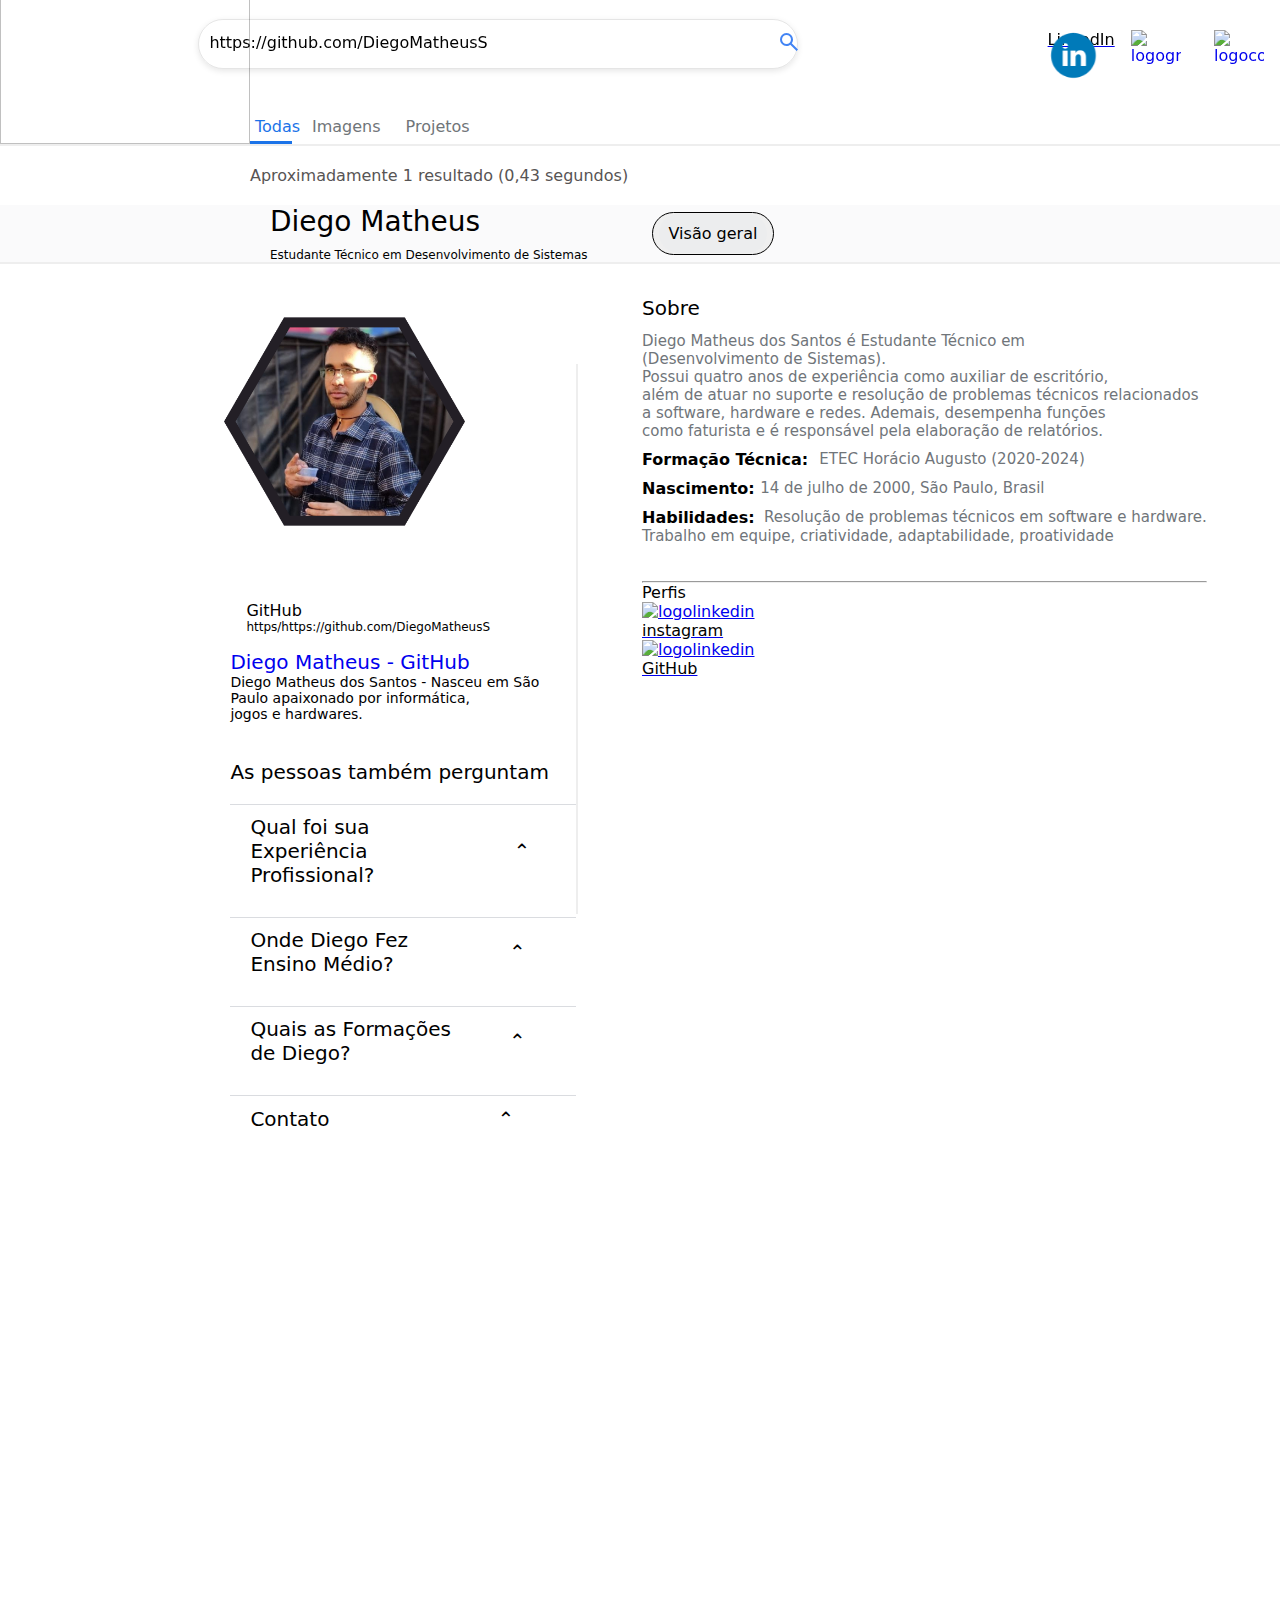
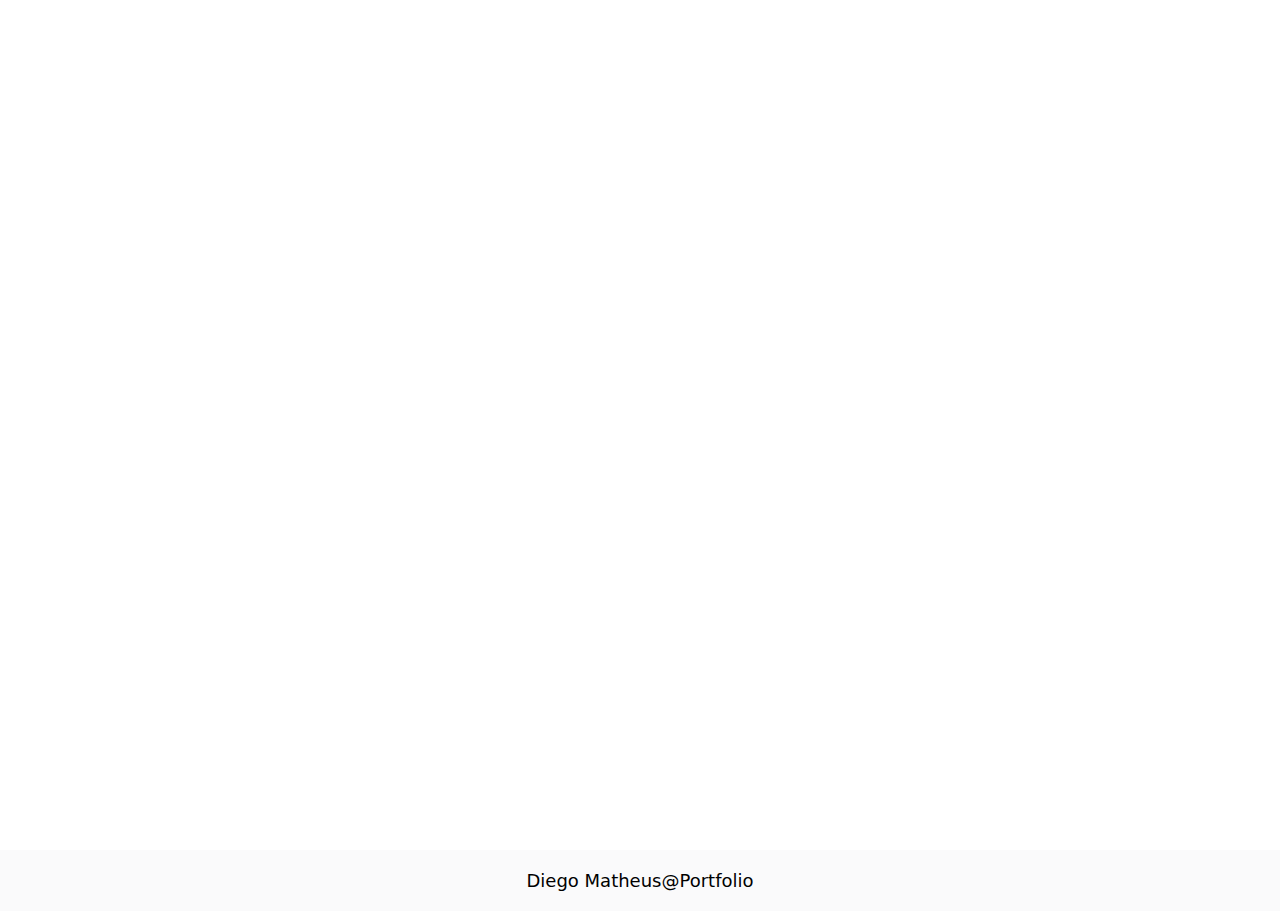
==== commit 6b138b75: "Update index.html" ====
--- a/index.html
+++ b/index.html
@@ -149,7 +149,7 @@
                 <p class="textsobre"> a software, hardware e redes. Ademais, desempenha funções </p>
                 <p class="textsobre">como faturista e é responsável pela elaboração de relatórios.</p>
                 <div class="textosobrequalificacao">
-                    <p><b>Formação Técnica: &nbsp;</b><p class="textsobre"> ETEC Horácio Augusto (2020-2023)</p>
+                    <p><b>Formação Técnica: &nbsp;</b><p class="textsobre"> ETEC Horácio Augusto (2020-2024)</p>
                 </div>
                 <div class="textosobrequalificacao">
                     <p><b>Nascimento:&nbsp; </b><p class="textsobre"> 14 de julho de 2000, São Paulo, Brasil</p>
